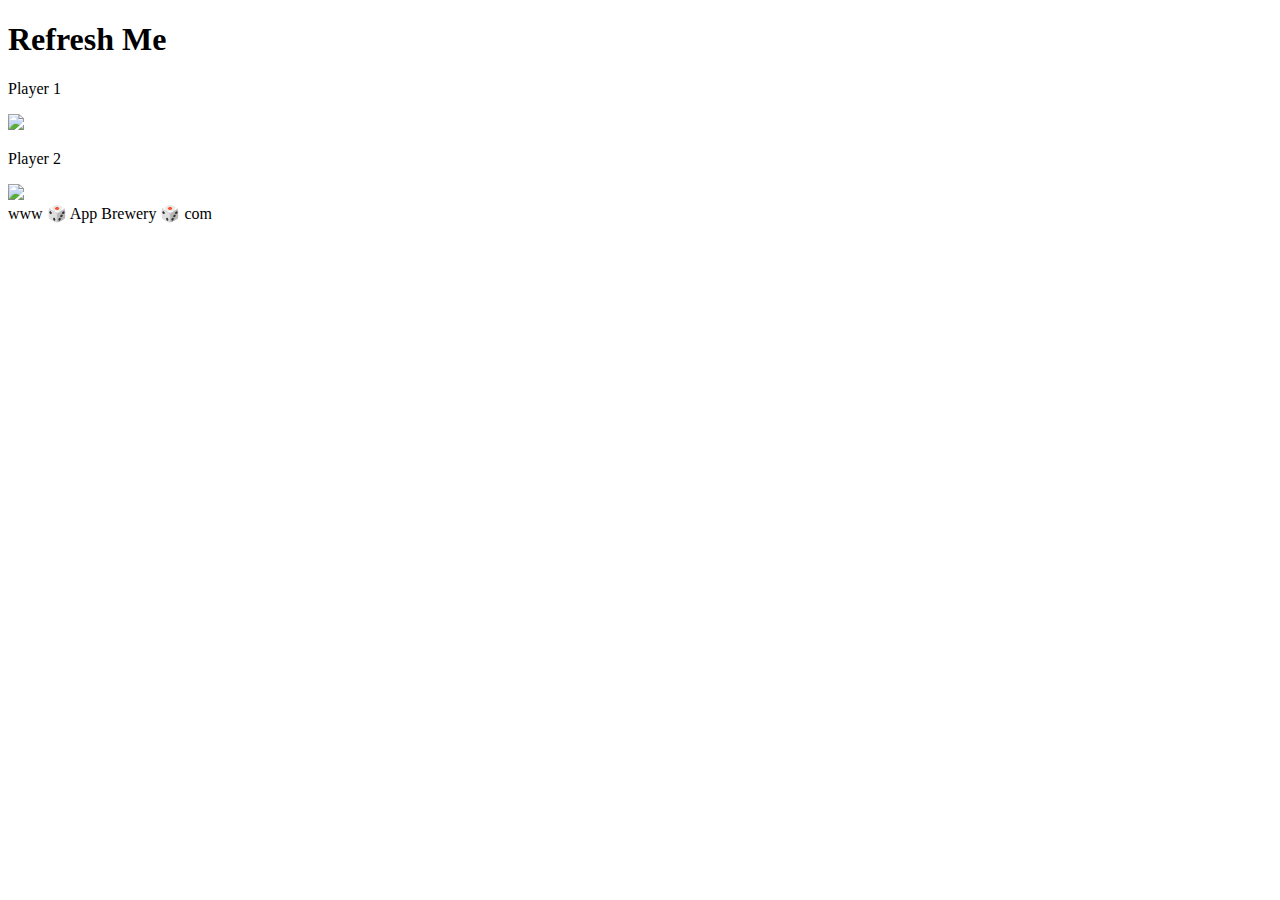
==== Game-Dice/index.html @ 119a94d9 "Rename dicee.html to index.html" ====
<!DOCTYPE html>
<html lang="en" dir="ltr">
  <head>
    <meta charset="utf-8">
    <title>Dicee</title>
    <link rel="stylesheet" href="styles.css">
    <link href="https://fonts.googleapis.com/css?family=Indie+Flower|Lobster" rel="stylesheet">
  </head>
  <body>

    <div class="container">
      <h1>Refresh Me</h1>

      <div class="dice">
        <p>Player 1</p>
        <img class="img1" src="images/dice6.png">

      </div>

      <div class="dice">
        <p>Player 2</p>
        <img class="img2" src="images/dice6.png">
      </div>

    </div>

  <script src="js/index.js" charset="utf-8"></script>
  </body>

  <footer>
    www 🎲 App Brewery 🎲 com
  </footer>
</html>
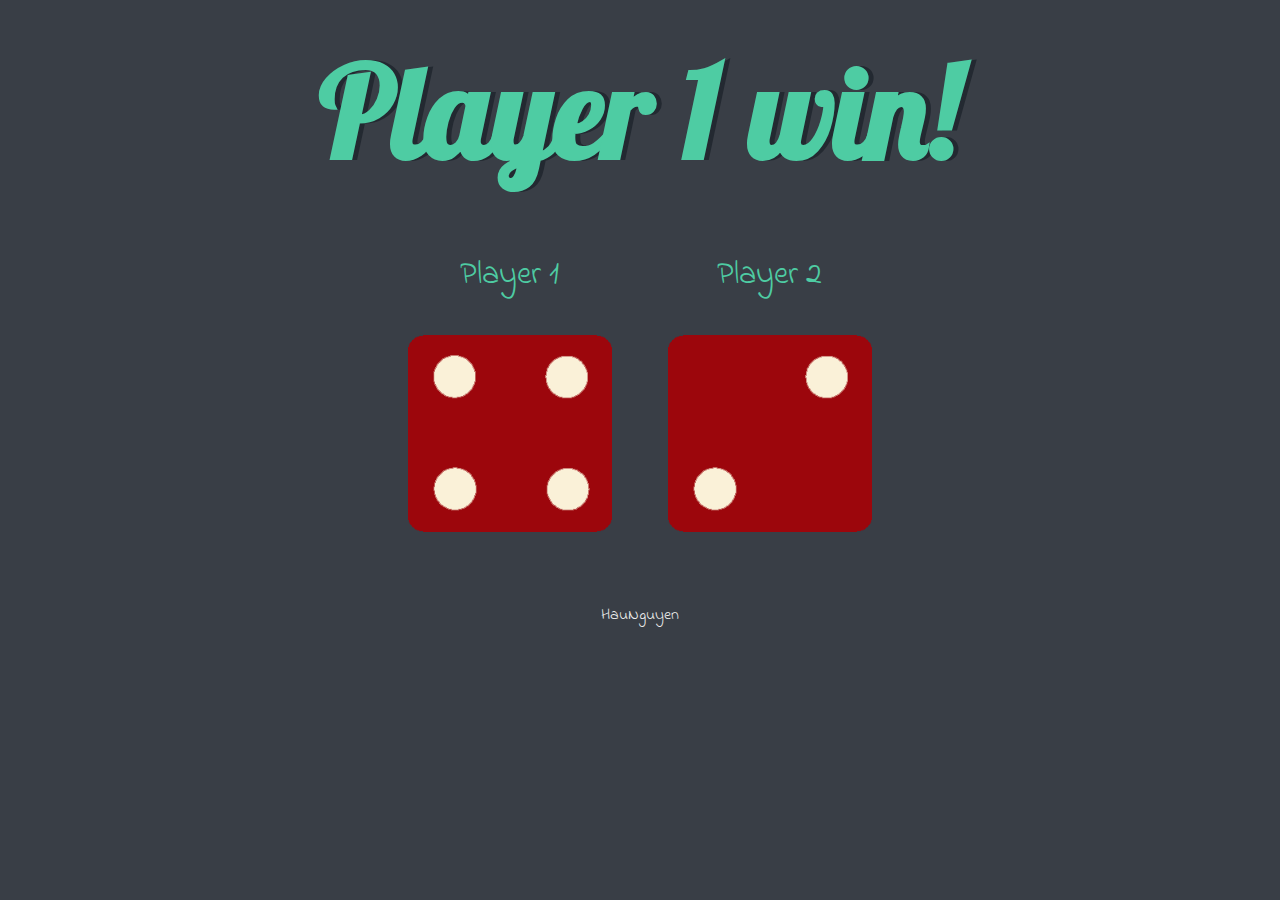
==== commit 2e588eee: "Add Simon game" ====
--- a/Game-Dice/index.html
+++ b/Game-Dice/index.html
@@ -28,6 +28,6 @@
   </body>
 
   <footer>
-    www 🎲 App Brewery 🎲 com
+    HauNguyen
   </footer>
 </html>
--- a/Game-Dice/styles.css
+++ b/Game-Dice/styles.css
@@ -0,0 +1,41 @@
+.container {
+  width: 70%;
+  margin: auto;
+  text-align: center;
+}
+
+.dice {
+  text-align: center;
+  display: inline-block;
+
+}
+
+body {
+  background-color: #393E46;
+}
+
+h1 {
+  margin: 30px;
+  font-family: 'Lobster', cursive;
+  text-shadow: 5px 0 #232931;
+  font-size: 8rem;
+  color: #4ECCA3;
+}
+
+p {
+  font-size: 2rem;
+  color: #4ECCA3;
+  font-family: 'Indie Flower', cursive;
+}
+
+img {
+  width: 80%;
+}
+
+footer {
+  margin-top: 5%;
+  color: #EEEEEE;
+  text-align: center;
+  font-family: 'Indie Flower', cursive;
+
+}
